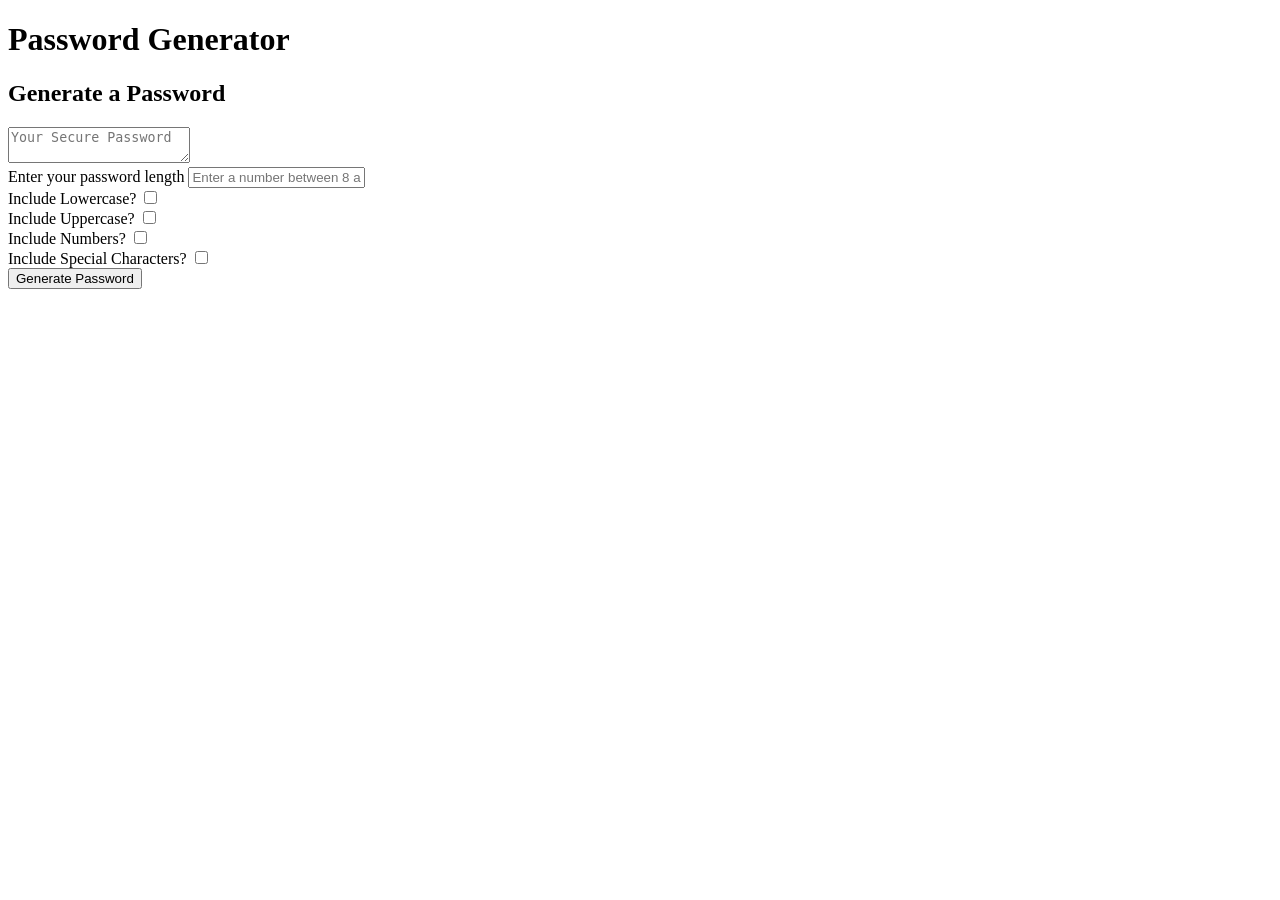
==== index.html @ edac7ea9 "bring index file out of develop folder" ====
<!DOCTYPE html>
<html lang="en">
<head>
    <meta charset="UTF-8" />
    <meta name="viewport" content="width=device-width, initial-scale=1.0" />
    <meta http-equiv="X-UA-Compatible" content="ie=edge" />
    <title>Password Generator</title>
    <link rel="stylesheet" href="style.css" />
</head>
<body>
    <div class="wrapper">
        <header>
            <h1>Password Generator</h1>
        </header>
        <div class="card">
            <div class="card-header">
                <h2>Generate a Password</h2>
            </div>
            <div class="card-body">
                <textarea readonly id="password" placeholder="Your Secure Password" aria-label="Generated Password"></textarea>
            </div>
            <div class="card-footer">
                <div class="passwordInputArea">
                    <div class="passwordInput">
                        <label for="passwordLength">Enter your password length</label>
                        <input type="text" placeholder="Enter a number between 8 and 128..." name="passwordLength" id="myPasswordLength">
                    </div>
                    <div class="passwordInput">
                        <label for="inputLowerCase">Include Lowercase?</label>
                        <input type="checkbox" name="inputLowerCase" id="inputLowerCase">
                    </div>
                    <div class="passwordInput">
                        <label for="inputUpperCase">Include Uppercase?</label>
                        <input type="checkbox" name="inputUpperCase" id="inputUpperCase">
                    </div>
                    <div class="passwordInput">
                        <label for="inputNumbers">Include Numbers?</label>
                        <input type="checkbox" name="inputNumbers" id="inputNumbers">
                    </div>
                    <div class="passwordInput">
                        <label for="inputSpecials">Include Special Characters?</label>
                        <input type="checkbox" name="inputSpecials" id="inputSpecials">
                    </div>
                </div>

                <button id="generate" class="btn">Generate Password</button>
            </div>
        </div>
    </div>
    <script src="script.js"></script>
</body>
</html>
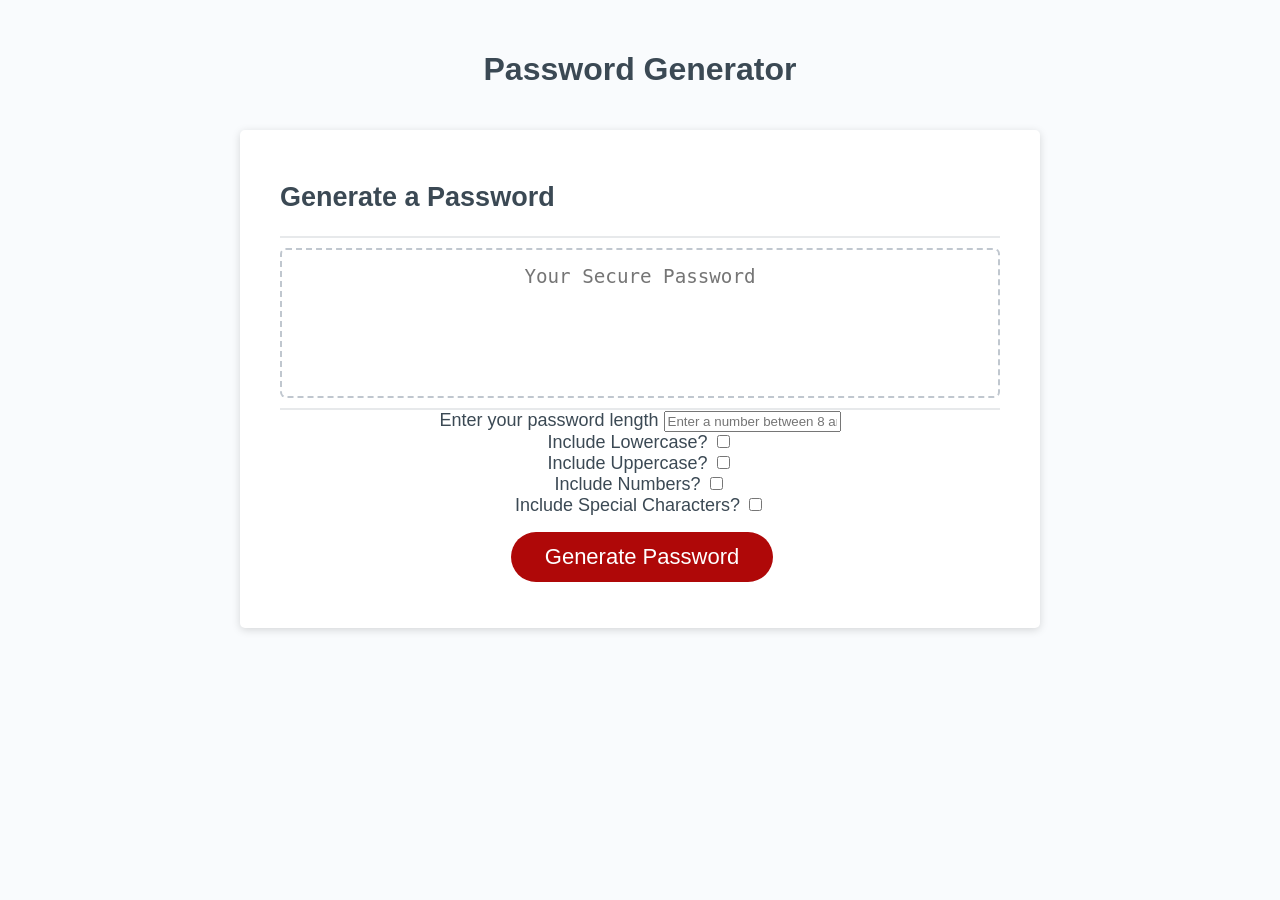
==== commit 614df204: "needed to link style and js to index with new location" ====
--- a/index.html
+++ b/index.html
@@ -1,4 +1,3 @@
-  
 <!DOCTYPE html>
 <html lang="en">
 <head>
@@ -6,7 +5,7 @@
     <meta name="viewport" content="width=device-width, initial-scale=1.0" />
     <meta http-equiv="X-UA-Compatible" content="ie=edge" />
     <title>Password Generator</title>
-    <link rel="stylesheet" href="style.css" />
+    <link rel="stylesheet" href="Assets/style.css"/>
 </head>
 <body>
     <div class="wrapper">
@@ -48,6 +47,6 @@
             </div>
         </div>
     </div>
-    <script src="script.js"></script>
+    <script src="Assets/script.js"></script>
 </body>
 </html>
--- a/Assets/style.css
+++ b/Assets/style.css
@@ -0,0 +1,137 @@
+*,
+*::before,
+*::after {
+  box-sizing: border-box;
+}
+
+html,
+body,
+.wrapper {
+  height: 100%;
+  margin: 0;
+  padding: 0;
+}
+
+body {
+  font-family: sans-serif;
+  background-color: #f9fbfd;
+}
+
+.wrapper {
+  padding-top: 30px;
+  padding-left: 20px;
+  padding-right: 20px;
+}
+
+header {
+  text-align: center;
+  padding: 20px;
+  padding-top: 0px;
+  color: hsl(206, 17%, 28%);
+}
+
+.card {
+  background-color: hsl(0, 0%, 100%);
+  border-radius: 5px;
+  border-width: 1px;
+  box-shadow: rgba(0, 0, 0, 0.15) 0px 2px 8px 0px;
+  color: hsl(206, 17%, 28%);
+  font-size: 18px;
+  margin: 0 auto;
+  max-width: 800px;
+  padding: 30px 40px;
+}
+
+.card-header::after {
+  content: " ";
+  display: block;
+  width: 100%;
+  background: #e7e9eb;
+  height: 2px;
+}
+
+.card-body {
+  min-height: 100px;
+}
+
+.card-footer {
+  text-align: center;
+}
+
+.card-footer::before {
+  content: " ";
+  display: block;
+  width: 100%;
+  background: #e7e9eb;
+  height: 2px;
+}
+
+.card-footer::after {
+  content: " ";
+  display: block;
+  clear: both;
+}
+
+.btn {
+  border: none;
+  background-color: hsl(360, 91%, 36%);
+  border-radius: 25px;
+  box-shadow: rgba(0, 0, 0, 0.1) 0px 1px 6px 0px rgba(0, 0, 0, 0.2) 0px 1px 1px
+    0px;
+  color: hsl(0, 0%, 100%);
+  display: inline-block;
+  font-size: 22px;
+  line-height: 22px;
+  margin: 16px 16px 16px 20px;
+  padding: 14px 34px;
+  text-align: center;
+  cursor: pointer;
+}
+
+button[disabled] {
+  cursor: default;
+  background: #c0c7cf;
+}
+
+.float-right {
+  float: right;
+}
+
+#password {
+  -webkit-appearance: none;
+  -moz-appearance: none;
+  appearance: none;
+  border: none;
+  display: block;
+  width: 100%;
+  padding-top: 15px;
+  padding-left: 15px;
+  padding-right: 15px;
+  padding-bottom: 85px;
+  font-size: 1.2rem;
+  text-align: center;
+  margin-top: 10px;
+  margin-bottom: 10px;
+  border: 2px dashed #c0c7cf;
+  border-radius: 6px;
+  resize: none;
+  overflow: hidden;
+}
+
+@media (max-width: 690px) {
+  .btn {
+    font-size: 1rem;
+    margin: 16px 0px 0px 0px;
+    padding: 10px 15px;
+  }
+
+  #password {
+    font-size: 1rem;
+  }
+}
+
+@media (max-width: 500px) {
+  .btn {
+    font-size: 0.8rem;
+  }
+}
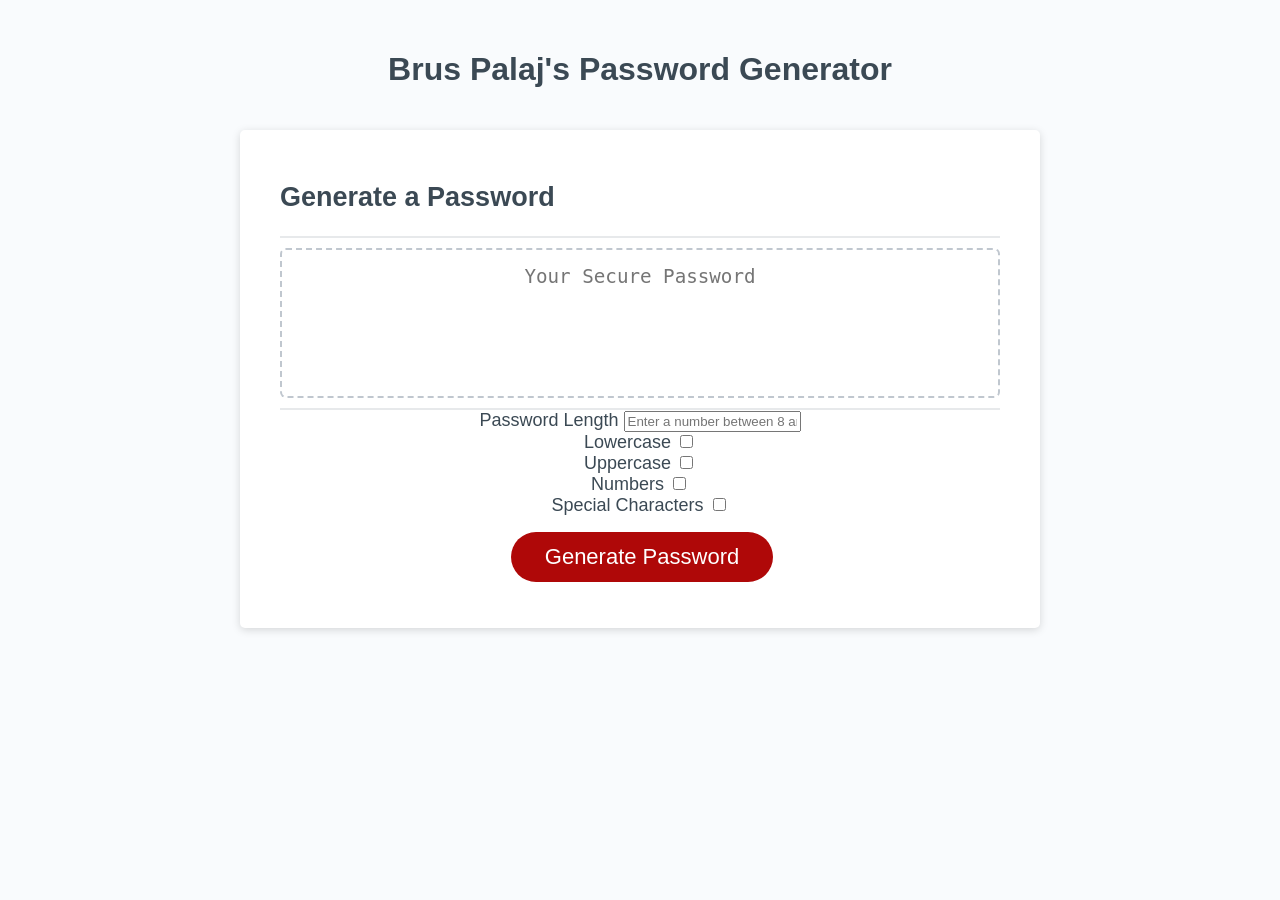
==== commit 58563e07: "updated readme file" ====
--- a/index.html
+++ b/index.html
@@ -4,13 +4,13 @@
     <meta charset="UTF-8" />
     <meta name="viewport" content="width=device-width, initial-scale=1.0" />
     <meta http-equiv="X-UA-Compatible" content="ie=edge" />
-    <title>Password Generator</title>
-    <link rel="stylesheet" href="Assets/style.css"/>
+    <title>BP Password Generator</title>
+    <link rel="stylesheet" href="Assets/css/style.css"/>
 </head>
 <body>
     <div class="wrapper">
         <header>
-            <h1>Password Generator</h1>
+            <h1>Brus Palaj's Password Generator</h1>
         </header>
         <div class="card">
             <div class="card-header">
@@ -22,23 +22,23 @@
             <div class="card-footer">
                 <div class="passwordInputArea">
                     <div class="passwordInput">
-                        <label for="passwordLength">Enter your password length</label>
+                        <label for="passwordLength">Password Length</label>
                         <input type="text" placeholder="Enter a number between 8 and 128..." name="passwordLength" id="myPasswordLength">
                     </div>
                     <div class="passwordInput">
-                        <label for="inputLowerCase">Include Lowercase?</label>
+                        <label for="inputLowerCase">Lowercase</label>
                         <input type="checkbox" name="inputLowerCase" id="inputLowerCase">
                     </div>
                     <div class="passwordInput">
-                        <label for="inputUpperCase">Include Uppercase?</label>
+                        <label for="inputUpperCase">Uppercase</label>
                         <input type="checkbox" name="inputUpperCase" id="inputUpperCase">
                     </div>
                     <div class="passwordInput">
-                        <label for="inputNumbers">Include Numbers?</label>
+                        <label for="inputNumbers">Numbers</label>
                         <input type="checkbox" name="inputNumbers" id="inputNumbers">
                     </div>
                     <div class="passwordInput">
-                        <label for="inputSpecials">Include Special Characters?</label>
+                        <label for="inputSpecials">Special Characters</label>
                         <input type="checkbox" name="inputSpecials" id="inputSpecials">
                     </div>
                 </div>
@@ -47,6 +47,6 @@
             </div>
         </div>
     </div>
-    <script src="Assets/script.js"></script>
+    <script src="Assets/js/script.js"></script>
 </body>
 </html>
--- a/Assets/css/style.css
+++ b/Assets/css/style.css
@@ -0,0 +1,138 @@
+*,
+*::before,
+*::after {
+  box-sizing: border-box;
+}
+
+html,
+body,
+.wrapper {
+  height: 100%;
+  margin: 0;
+  padding: 0;
+}
+
+body {
+  font-family: sans-serif;
+  background-color: #f9fbfd;
+}
+
+.wrapper {
+  padding-top: 30px;
+  padding-left: 20px;
+  padding-right: 20px;
+}
+
+header {
+  text-align: center;
+  padding: 20px;
+  padding-top: 0px;
+  color: hsl(206, 17%, 28%);
+}
+
+.card {
+  background-color: hsl(0, 0%, 100%);
+  border-radius: 5px;
+  border-width: 1px;
+  box-shadow: rgba(0, 0, 0, 0.15) 0px 2px 8px 0px;
+  color: hsl(206, 17%, 28%);
+  font-size: 18px;
+  margin: 0 auto;
+  max-width: 800px;
+  padding: 30px 40px;
+}
+
+.card-header::after {
+  content: " ";
+  display: block;
+  width: 100%;
+  background: #e7e9eb;
+  height: 2px;
+  align-content: center;
+}
+
+.card-body {
+  min-height: 100px;
+}
+
+.card-footer {
+  text-align: center;
+}
+
+.card-footer::before {
+  content: " ";
+  display: block;
+  width: 100%;
+  background: #e7e9eb;
+  height: 2px;
+}
+
+.card-footer::after {
+  content: " ";
+  display: block;
+  clear: both;
+}
+
+.btn {
+  border: none;
+  background-color: hsl(360, 91%, 36%);
+  border-radius: 25px;
+  box-shadow: rgba(0, 0, 0, 0.1) 0px 1px 6px 0px rgba(0, 0, 0, 0.2) 0px 1px 1px
+    0px;
+  color: hsl(0, 0%, 100%);
+  display: inline-block;
+  font-size: 22px;
+  line-height: 22px;
+  margin: 16px 16px 16px 20px;
+  padding: 14px 34px;
+  text-align: center;
+  cursor: pointer;
+}
+
+button[disabled] {
+  cursor: default;
+  background: #c0c7cf;
+}
+
+.float-right {
+  float: right;
+}
+
+#password {
+  -webkit-appearance: none;
+  -moz-appearance: none;
+  appearance: none;
+  border: none;
+  display: block;
+  width: 100%;
+  padding-top: 15px;
+  padding-left: 15px;
+  padding-right: 15px;
+  padding-bottom: 85px;
+  font-size: 1.2rem;
+  text-align: center;
+  margin-top: 10px;
+  margin-bottom: 10px;
+  border: 2px dashed #c0c7cf;
+  border-radius: 6px;
+  resize: none;
+  overflow: hidden;
+}
+
+@media (max-width: 690px) {
+  .btn {
+    font-size: 1rem;
+    margin: 16px 0px 0px 0px;
+    padding: 10px 15px;
+  }
+
+  #password {
+    font-size: 1rem;
+  }
+}
+
+@media (max-width: 500px) {
+  .btn {
+    font-size: 0.8rem;
+  }
+}
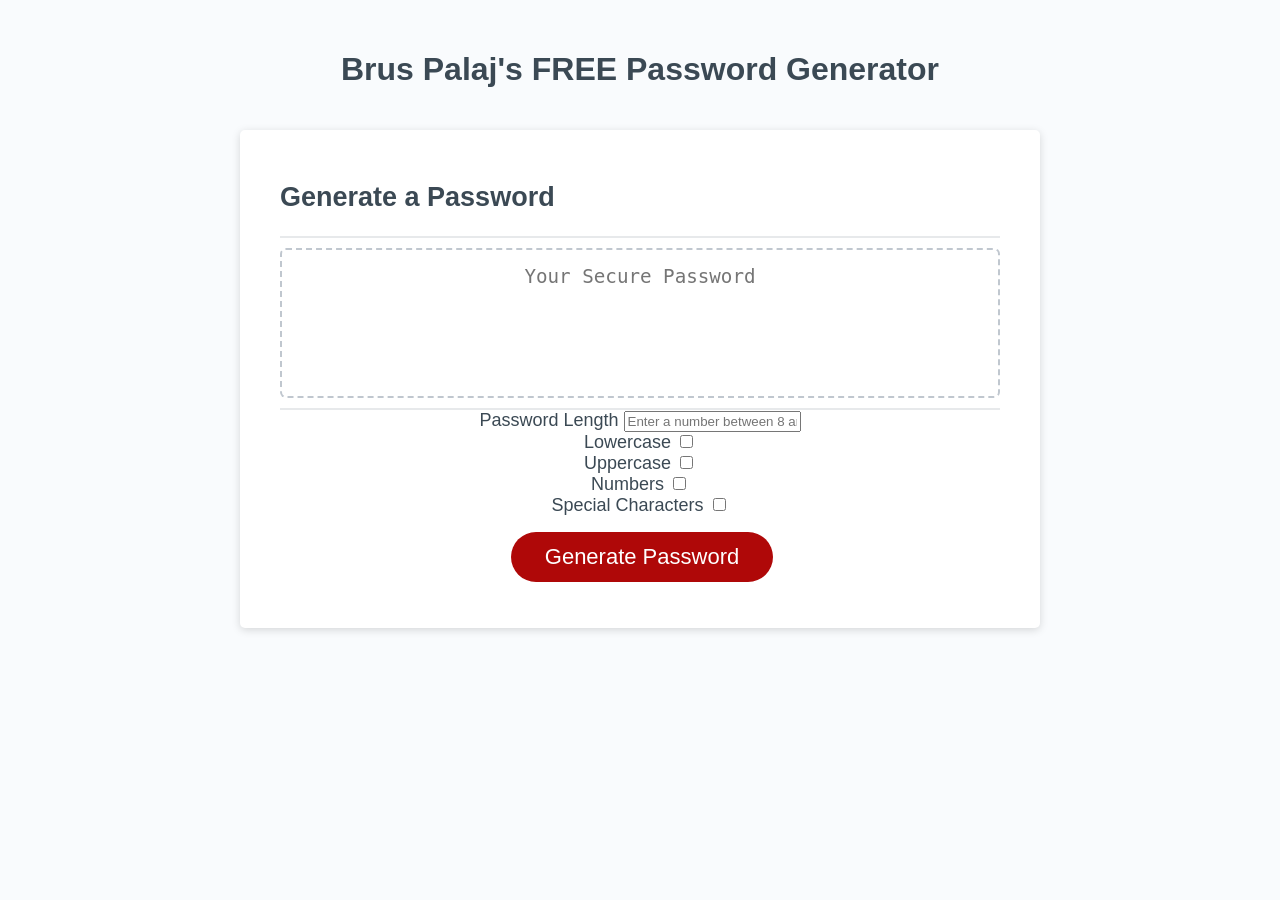
==== commit 3b3225c2: "modified readme" ====
--- a/index.html
+++ b/index.html
@@ -10,7 +10,7 @@
 <body>
     <div class="wrapper">
         <header>
-            <h1>Brus Palaj's Password Generator</h1>
+            <h1>Brus Palaj's FREE Password Generator</h1>
         </header>
         <div class="card">
             <div class="card-header">
